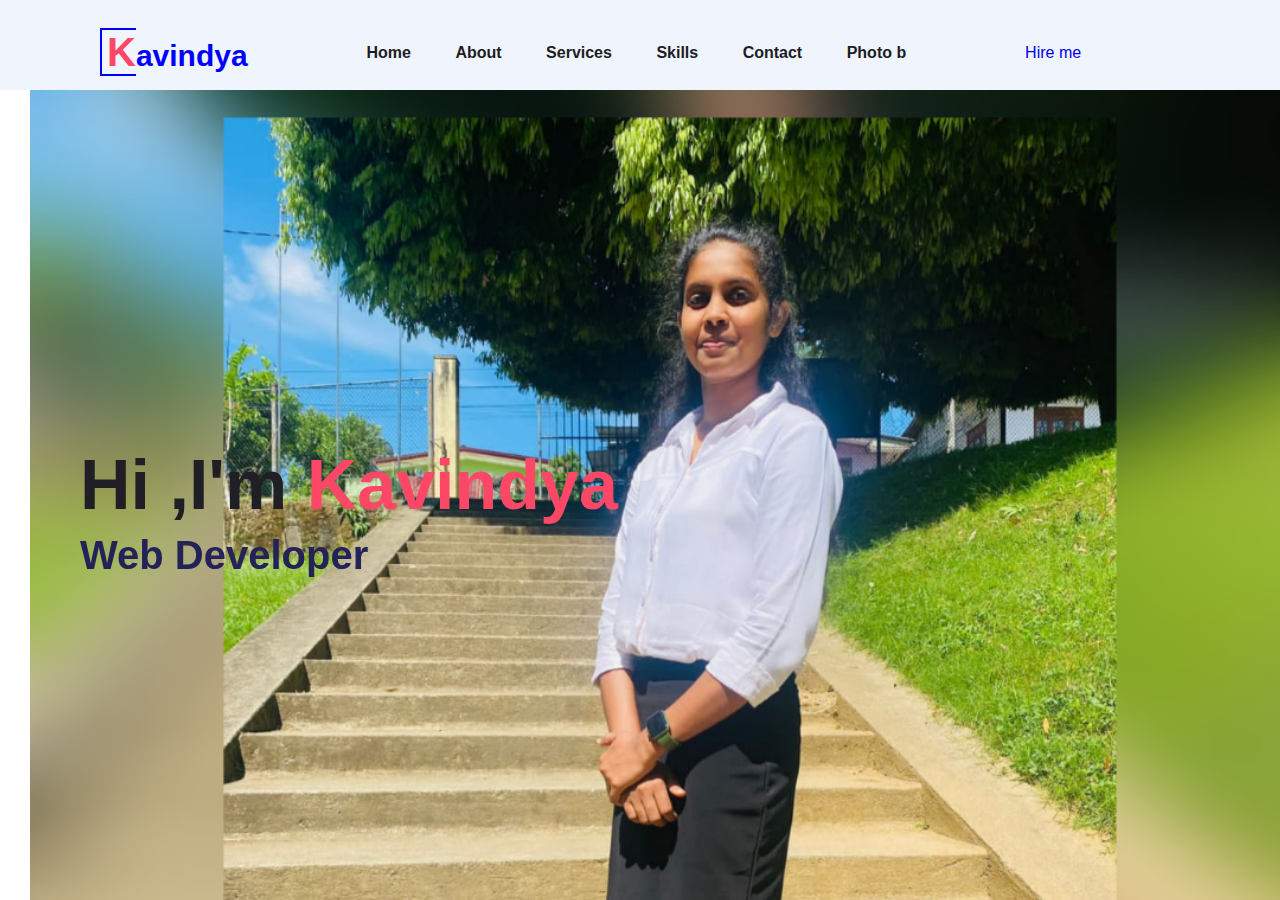
==== index.html @ c2eeadc9 "msg" ====
<!DOCTYPE html>
<html lang="en">
<head>
    <meta charset="UTF-8">
    <meta http-equiv="X-UA-Compatable" content="IE=edge">
    <meta name="viewport" content="width=device-width, initial-scale=1.0">
    <link rel="stylesheet" href="style.css">
    <title>Personal portfolio website</title>
</head>
<style>
    *{
    margin: 0;
    padding: 0;
    box-sizing: border-box;
    font-family: Arlal, Helvetica, sans-serif;
}
a{
    text-decoration: none;
}
.hero{
    height: 10vh;
    width: 100vw;
    background: #eff4fd
}

nav{
    display: flex;
    justify-content: space-between;
    align-items: center;
    padding: 30px 100px
}
.logo{
    font-size: 30px;
    font-weight: bold;
    color: blue;
}

.logo::first-letter{
    font-size: 40px;
    border: 2px solid blue;
    border-right: transparent;
    padding-left: 5px;
    color: #fd4766;
}

nav ul li{
    display: inline-block;
    list-style: none;
    padding: 10px 20px;
}

nav ul li a{
    color: #1d1d24;
    padding: 5px 0;
    font-weight: bold;
}

nav  ul li a:hover{
    color: #fd4766;

}

nav ul li a::after{
    content: "";
    bottom: 0;
    left: 0;
    width: 0;
    position: absolute;
    height: 3px;
    background: #fd47661f;
    transition: .3s;
}

nav ul li a:hover::after{
    width: 100%;
}
.image img{
    position: fixed;
    display: block;
    width: 100%;
    height: auto;
}
.image {
    width: 30%;
    height: 50%;
    position: fixed;
    top: 20% 30px;
    bottom: 20% 80px;
    right: 20px;
    left: 30px;
}
.detail {
position: absolute;
top: 50%;
left: 8;
}
.detail h1{
    position: relative;
    color: #1f1f25;
    font-size: 70px;
    font-weight: 700;
    line-height: 70px;
    top: auto;
    left: 80px;
}
.detail h1 span{
    position: relative;
    color: #fd4766;
}
.detail h2{
    position: relative;
    color: #232357;
    font-size: 40px;
    font-weight: 700;
    line-height: 70px;
    top: auto;
    left: 80px;

}


</style>
<body>
    <div class="hero">
        <nav>
            <p class="logo">Kavindya</p>
            <ul>
                <li><a href="#">Home</a></li>
                <li><a href="#">About</a></li>
                <li><a href="#">Services</a></li>
                <li><a href="#">Skills</a></li>
                <li><a href="#">Contact</a></li>
                <li><a href="#">Photo b</a></li>

            </ul>
            <a href="#" class="btn">Hire me</a>

            </p>
        </nav>
    </div>
    <div class="image">
        <img src="20231028_231756.png" class="rounded mx-auto d-block" alt=""></div>
    <div class ="detail">
        <h1>Hi ,I'm  <span>Kavindya</span></h1>
        <h2> Web Developer</h2>
        
    </div>
    
</body>
</html>
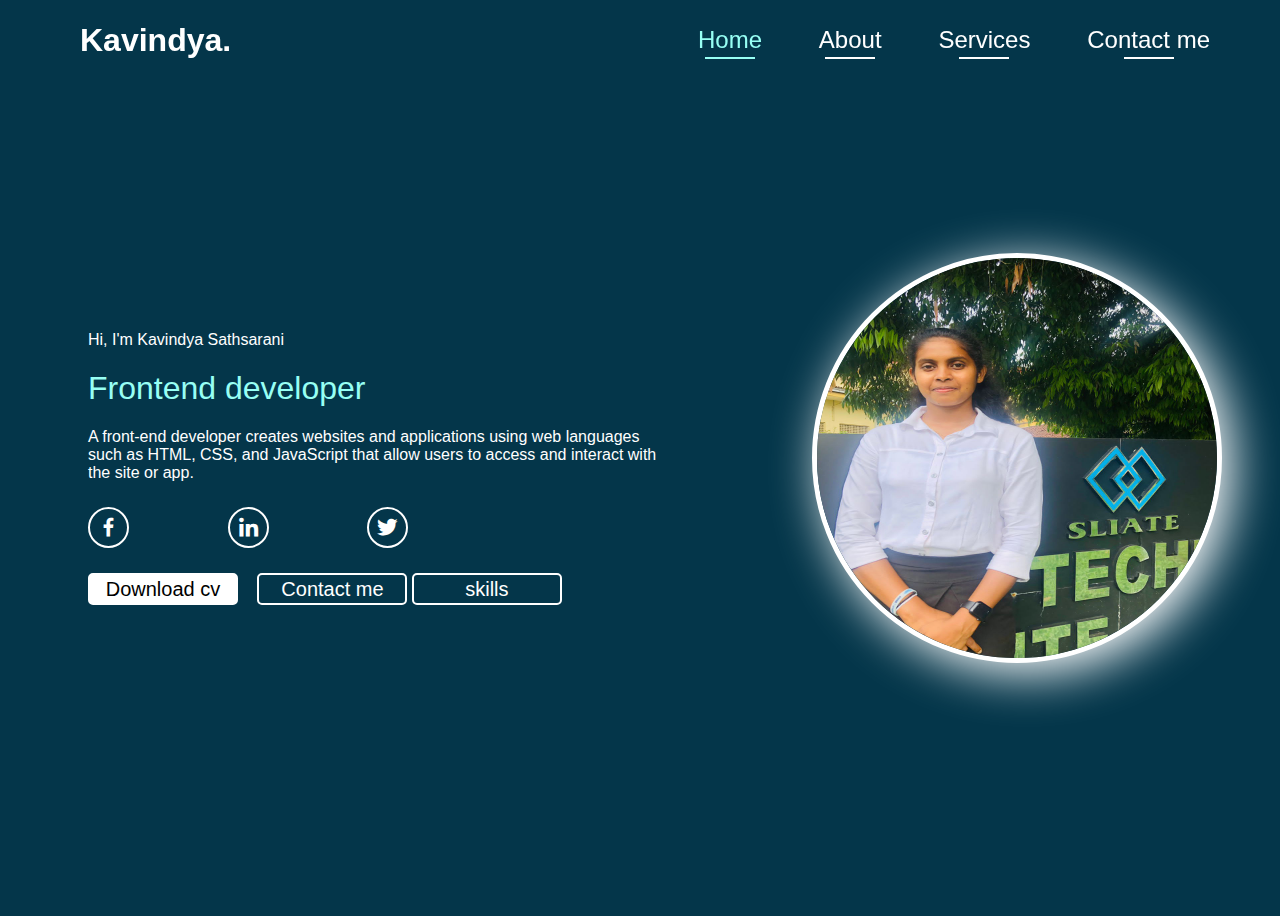
==== commit 7c752ee5: "changes" ====
--- a/index.html
+++ b/index.html
@@ -1,150 +1,42 @@
 <!DOCTYPE html>
 <html lang="en">
-<head>
-    <meta charset="UTF-8">
-    <meta http-equiv="X-UA-Compatable" content="IE=edge">
-    <meta name="viewport" content="width=device-width, initial-scale=1.0">
-    <link rel="stylesheet" href="style.css">
-    <title>Personal portfolio website</title>
-</head>
-<style>
-    *{
-    margin: 0;
-    padding: 0;
-    box-sizing: border-box;
-    font-family: Arlal, Helvetica, sans-serif;
-}
-a{
-    text-decoration: none;
-}
-.hero{
-    height: 10vh;
-    width: 100vw;
-    background: #eff4fd
-}
-
-nav{
-    display: flex;
-    justify-content: space-between;
-    align-items: center;
-    padding: 30px 100px
-}
-.logo{
-    font-size: 30px;
-    font-weight: bold;
-    color: blue;
-}
-
-.logo::first-letter{
-    font-size: 40px;
-    border: 2px solid blue;
-    border-right: transparent;
-    padding-left: 5px;
-    color: #fd4766;
-}
-
-nav ul li{
-    display: inline-block;
-    list-style: none;
-    padding: 10px 20px;
-}
-
-nav ul li a{
-    color: #1d1d24;
-    padding: 5px 0;
-    font-weight: bold;
-}
-
-nav  ul li a:hover{
-    color: #fd4766;
-
-}
-
-nav ul li a::after{
-    content: "";
-    bottom: 0;
-    left: 0;
-    width: 0;
-    position: absolute;
-    height: 3px;
-    background: #fd47661f;
-    transition: .3s;
-}
-
-nav ul li a:hover::after{
-    width: 100%;
-}
-.image img{
-    position: fixed;
-    display: block;
-    width: 100%;
-    height: auto;
-}
-.image {
-    width: 30%;
-    height: 50%;
-    position: fixed;
-    top: 20% 30px;
-    bottom: 20% 80px;
-    right: 20px;
-    left: 30px;
-}
-.detail {
-position: absolute;
-top: 50%;
-left: 8;
-}
-.detail h1{
-    position: relative;
-    color: #1f1f25;
-    font-size: 70px;
-    font-weight: 700;
-    line-height: 70px;
-    top: auto;
-    left: 80px;
-}
-.detail h1 span{
-    position: relative;
-    color: #fd4766;
-}
-.detail h2{
-    position: relative;
-    color: #232357;
-    font-size: 40px;
-    font-weight: 700;
-    line-height: 70px;
-    top: auto;
-    left: 80px;
-
-}
-
-
-</style>
-<body>
-    <div class="hero">
-        <nav>
-            <p class="logo">Kavindya</p>
-            <ul>
-                <li><a href="#">Home</a></li>
-                <li><a href="#">About</a></li>
-                <li><a href="#">Services</a></li>
-                <li><a href="#">Skills</a></li>
-                <li><a href="#">Contact</a></li>
-                <li><a href="#">Photo b</a></li>
-
-            </ul>
-            <a href="#" class="btn">Hire me</a>
-
-            </p>
-        </nav>
-    </div>
-    <div class="image">
-        <img src="20231028_231756.png" class="rounded mx-auto d-block" alt=""></div>
-    <div class ="detail">
-        <h1>Hi ,I'm  <span>Kavindya</span></h1>
-        <h2> Web Developer</h2>
-        
-    </div>
-    
-</body>
-</html>+    <head>
+        <meta charset="UTF-8">
+        <meta http-equiv="X-UA-Compatible" content="IE=edge">
+        <meta name="viewpoint" content="width=device-width, initial-scale=1.0">
+        <title>Document</title>
+        <link rel="stylesheet"href="style.css">
+        <link href='https://unpkg.com/boxicons@2.1.4/css/boxicons.min.css' rel='stylesheet'>
+    </head>
+    <body>
+        <header>
+            <h1 class="Logo">Kavindya.</h1>
+            <nav>
+                <a href="#" class="active">Home</a>
+                <a href="#">About</a>
+                <a href="#">Services</a>
+                <a href="#">Contact me</a>
+            </nav>
+        </header>
+        <div class="text-box"
+             <h1>Hi, I'm Kavindya Sathsarani</h1>
+             <h1>
+                <span class="skills">Frontend developer</span>
+             </h1>
+             <p>A front-end developer creates websites and applications using web languages such as HTML, CSS, and JavaScript that allow users to access and interact with the site or app.</p>
+             <div class="icon-box">
+                <i class='bx bxl-facebook'></i>
+                <i class='bx bxl-linkedin' ></i>
+                <i class='bx bxl-twitter' ></i>
+             </div>
+             <button class="downloadBtn">Download cv</button>
+             <button class="ContactBtn">Contact me</button>
+             <button class="ContactBtn">skills</button>
+        </div>
+        <div class="img-box">
+            <img src="img/IMG-20231117-WA0050.jpg" draggable="false" alt="">
+        </div>
+            
+         <script src="script.js"></script>   
+    </body>
+    </html>--- a/style.css
+++ b/style.css
@@ -0,0 +1,157 @@
+*{
+    font-family: sans-serif;
+}
+:root{
+    --aqua-color :#97FFF4;
+    --background-color :#04364A;
+}
+body{
+    display: flex;
+    justify-content: start;
+    align-items: center;
+    min-height: 100vh;
+    overflow: hidden;
+    background-color: var(--background-color);
+}
+header{
+    position: fixed;
+    top: 0;
+    left: 0;
+    width: 100%;
+    height: 80px;
+    padding: 0px 80px;
+    display: flex;
+    justify-content: space-between;
+    align-items: center;
+    color: white;
+}
+header nav{
+    margin-right: 150px;
+    width: 40%;
+    display: flex;
+    justify-content: space-between;
+    align-items: center;
+}
+header nav a{
+    text-decoration: none;
+    color: white;
+    font-size: 24px;
+    position: relative;
+    display: flex;
+    justify-content: center;
+}
+header nav .active{
+    color: var(--aqua-color);
+}
+header nav a::before{
+    content: "";
+    width: 0px;
+    height: 2.5px;
+    position: absolute;
+    bottom: -5px;
+    background-color: white;
+    transition: -3s;
+}
+header nav .active::before{
+    background-color: var(--aqua-color);
+}
+header nav a::before{
+    width: 50px;
+}
+.img-box{
+    width: 560px;
+    height: 560px;
+    position: relative;
+    margin-left: 100px;
+    display: flex;
+    justify-content: center;
+    align-items: center;
+}
+.img-box img{
+    border: 5px solid white;
+    border-radius: 50%;
+    box-shadow: 10px 10px 50px white;
+    background-color: var(--aqua-color);
+    width: 400px;
+    height: 400px;
+    position: absolute;
+}
+.text-box{
+    width: 50%;
+    margin: 20px 0px 0px 80px;
+    text-align: start;
+    position: relative;
+    color: white;
+}
+.text-box .skills{
+    color: var(--aqua-color);
+}
+.text-box h1{
+    font-size: 32px;
+    font-weight: 300;
+}
+.text-box .icon-box{
+    width: 320px;
+    display: flex;
+    justify-content: space-between;
+    margin: 25px 0px;
+}
+.text-box .icon-box i{
+    border-radius: 50%;
+    border: 2px solid white;
+    padding: 6px;
+    font-size: 25px;
+    cursor: pointer;
+    transition: -2s;
+}
+.text-box .icon-box i:hover{
+    background-color: white;
+    color: var(----backgrround-color);
+}
+.text-box button{
+    position: relative;
+    width: 150px;
+    height: 32px;
+    background: none;
+    border: 2px solid white;
+    border-radius: 5px;
+    font-size: 20px;
+    cursor: pointer;
+    transition: -3s;
+    color: white;
+}
+.text-box .downloadBtn{
+    margin-right: 15px;
+    color: black;
+}
+.text-box button::before{
+    content: "";
+    width: 100%;
+    height: 100%;
+    position: absolute;
+    bottom: 0;
+    background-color: white;
+    transition: -5s;
+    z-index: -1;
+}
+.text-box .downloadBtn::before{
+    right: 0;
+}
+.text-box .downloadBt:hover{
+    color: white;
+}
+.text-box .downloadBt:hover::before{
+    left: 0;
+    width: 0;
+}
+.text-box .ContactBtn::before{
+    right: 0;
+    width: 0;
+}
+.text-box .ContactBtn:hover{
+    color: black;
+}
+.text-box .ContactBtn:hover::before{
+    left: 0;
+    width: 100%;
+}